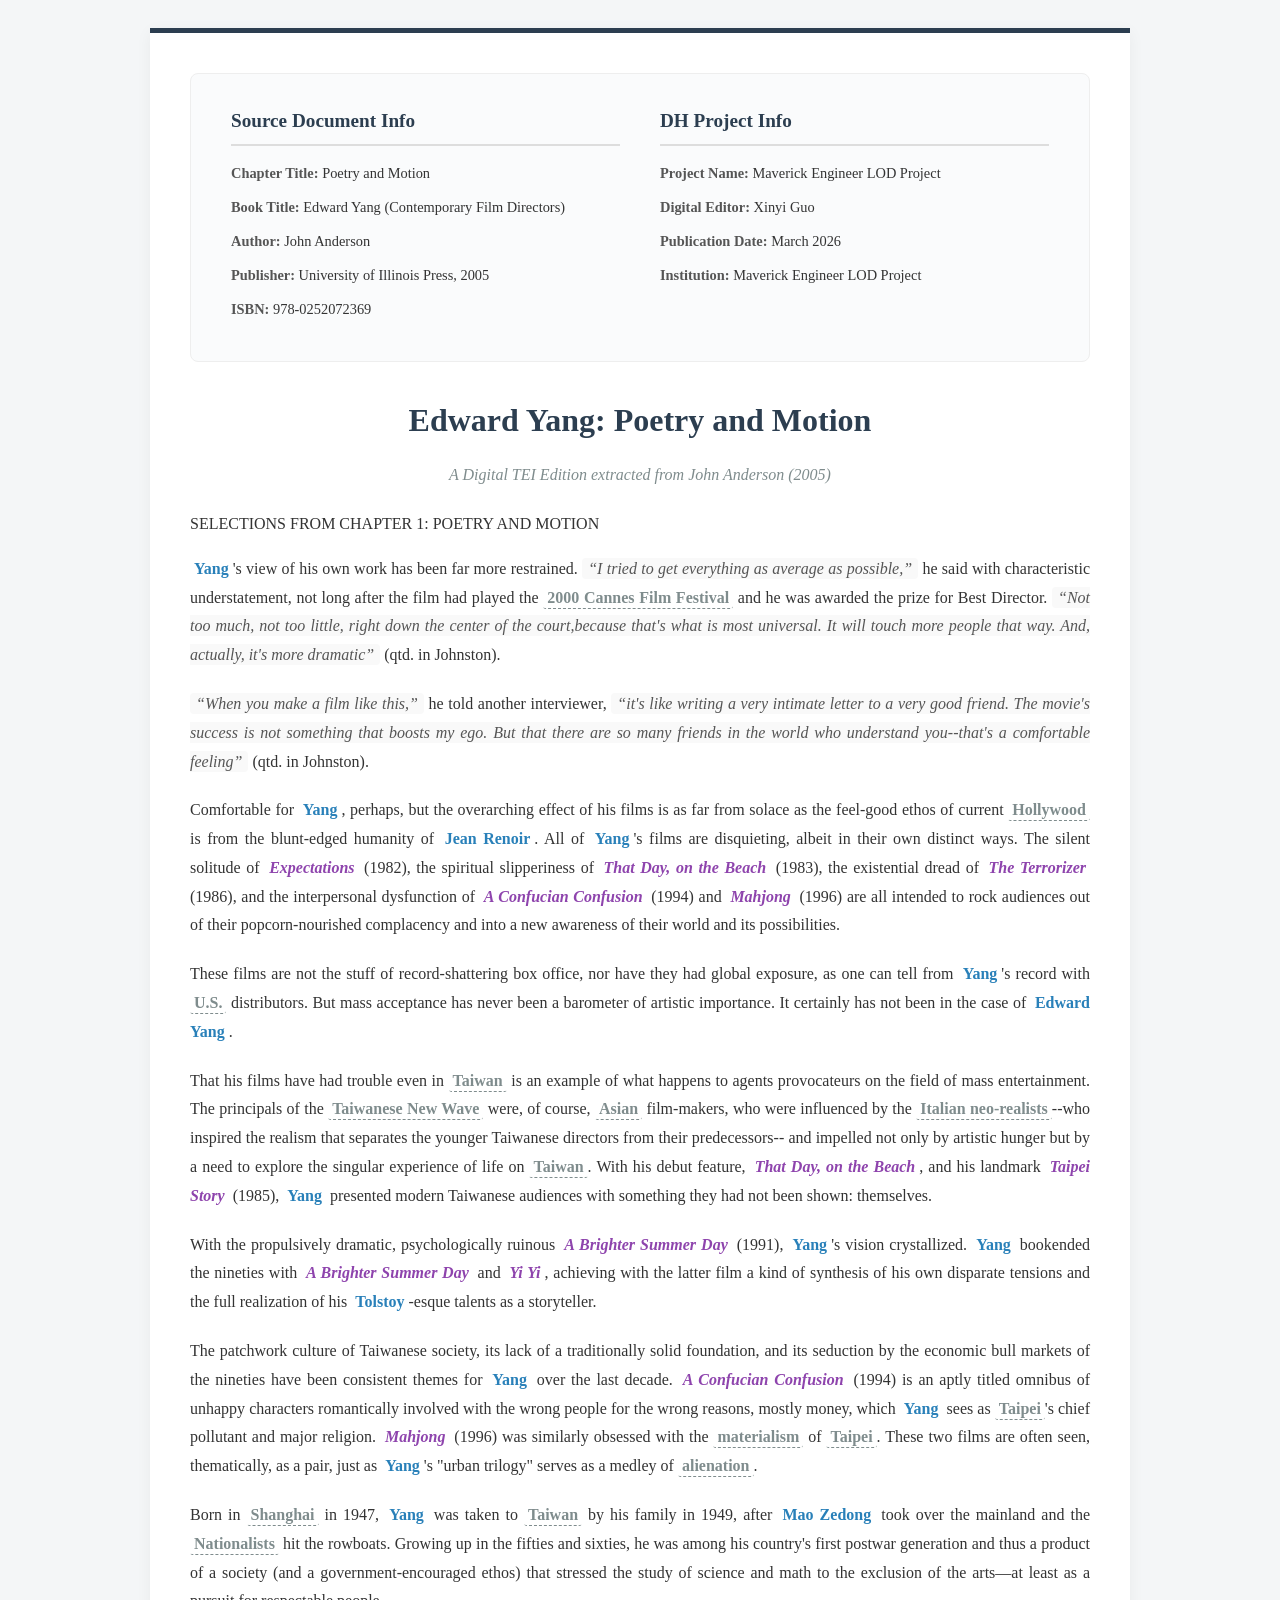
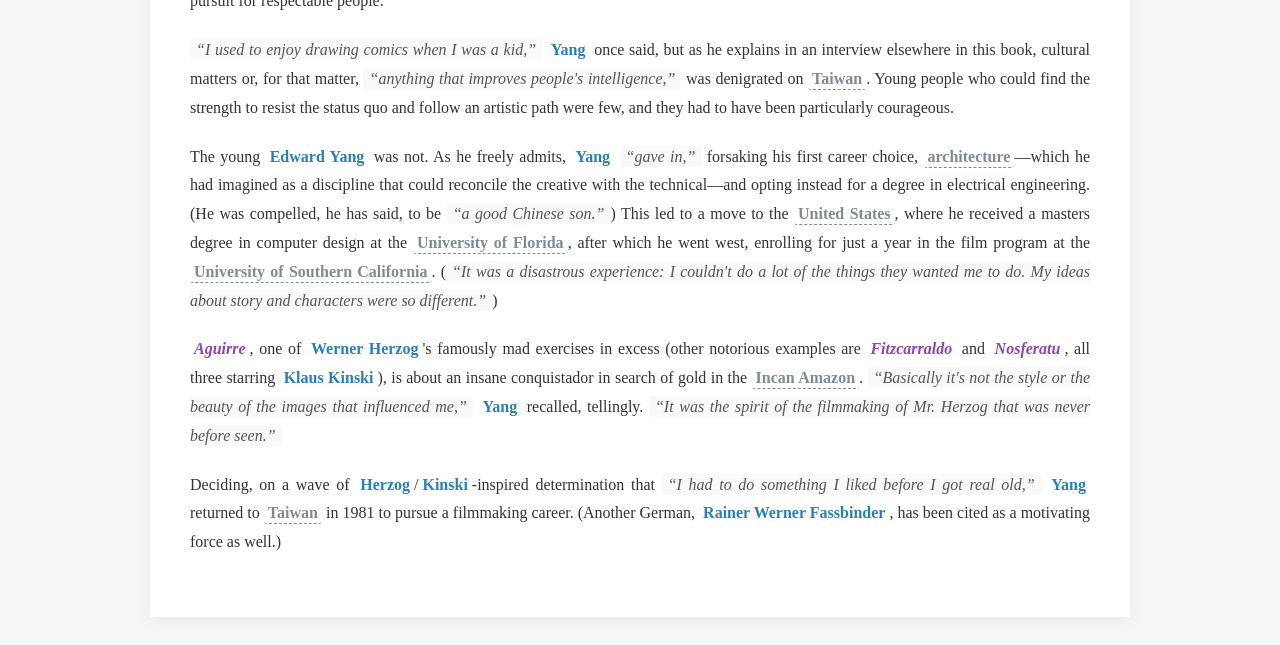
==== Fulltext/text.html @ 209e4cef "Add files via upload" ====
<!DOCTYPE html>
    <html lang="en">
    <head>
        <meta charset="UTF-8">
        <meta name="viewport" content="width=device-width, initial-scale=1.0">
        <title>Edward Yang: Digital Edition</title>
        <style>
            body { font-family: 'Georgia', serif; line-height: 1.8; color: #333; background-color: #f4f6f7; padding: 20px; }
            .container { max-width: 900px; margin: 0 auto; background: #fff; padding: 40px; box-shadow: 0 4px 15px rgba(0,0,0,0.05); border-top: 5px solid #2c3e50; }
            
            /* Metadata Section Styling (Responsive) */
            .metadata-box { display: flex; flex-wrap: wrap; background-color: #fafbfc; border: 1px solid #eee; border-radius: 8px; padding: 20px; margin-bottom: 30px; }
            .metadata-item { flex: 1; min-width: 250px; padding: 10px 20px; }
            .metadata-item h2 { font-size: 1.2em; color: #2c3e50; border-bottom: 2px solid #ddd; padding-bottom: 5px; margin-top: 0; }
            .metadata-item ul { list-style: none; padding: 0; margin: 0; }
            .metadata-item li { margin-bottom: 8px; font-size: 0.9em; }
            .metadata-label { font-weight: bold; color: #555; }

            h1 { text-align: center; color: #2c3e50; margin-top: 0; }
            
            /* 2. 文字自适应对齐 */
            p { margin-bottom: 20px; text-align: justify; }
            
            a.entity { text-decoration: none; font-weight: bold; padding: 2px 4px; border-radius: 3px; transition: background-color 0.3s; }
            
            /* 3. 人物保留蓝色 */
            .person { color: #2980b9; } .person:hover { background-color: #ebf5fb; }
            
            /* 3. 电影保留紫色斜体 */
            .movie { color: #8e44ad; font-style: italic; } .movie:hover { background-color: #f4ecf7; }
            
            /* 3. 其他所有misc实体（地名、机构、概念）统一灰色并使用虚线下划线 */
            .misc { color: #7f8c8d; border-bottom: 1px dashed #7f8c8d; } .misc:hover { background-color: #f4f6f7; } 

            /* 4. 保留引用样式 */
            .quote { font-style: italic; color: #555; background-color: #f9f9f9; padding: 2px 6px; border-radius: 4px; }
        </style>
    </head>
    <body>
        <div class="container">
            <div class="metadata-box">
                <div class="metadata-item">
                    <h2>Source Document Info</h2>
                    <ul>
                        <li><span class="metadata-label">Chapter Title:</span> Poetry and Motion</li>
                        <li><span class="metadata-label">Book Title:</span> Edward Yang (Contemporary Film Directors)</li>
                        <li><span class="metadata-label">Author:</span> John Anderson</li>
                        <li><span class="metadata-label">Publisher:</span> University of Illinois Press, 2005</li>
                        <li><span class="metadata-label">ISBN:</span> 978-0252072369</li>
                    </ul>
                </div>
                <div class="metadata-item">
                    <h2>DH Project Info</h2>
                    <ul>
                        <li><span class="metadata-label">Project Name:</span> Maverick Engineer LOD Project</li>
                        <li><span class="metadata-label">Digital Editor:</span> Xinyi Guo</li>
                        <li><span class="metadata-label">Publication Date:</span> March 2026</li>
                        <li><span class="metadata-label">Institution:</span> Maverick Engineer LOD Project</li>
                    </ul>
                </div>
            </div>

            <h1>Edward Yang: Poetry and Motion</h1>
            <p style="text-align: center; color: #7f8c8d; font-style: italic; margin-top: -10px;">A Digital TEI Edition extracted from John Anderson (2005)</p>
            
<div n="1" subtype="chapter" type="selection">
<head rend="center">SELECTIONS FROM CHAPTER 1: POETRY AND MOTION</head>
<p>
<a class="entity person" href="https://www.wikidata.org/wiki/Q716700" target="_blank" title="View Authority Record">Yang</a>'s view of his own work has been far more restrained. 
                    <span class="quote">“I tried to get everything as average as possible,”</span> he said with characteristic understatement,  
                    not long after the film had played the <a class="entity misc" href="https://www.wikidata.org/wiki/Q1089696" target="_blank">2000 Cannes Film Festival</a> 
                    and he was awarded the prize for Best Director. <span class="quote">“Not too much, not too little, right down the center of 
                    the court,because that's what is most universal. It will touch more people that way. And, actually, it's more dramatic”</span>  
                    (qtd. in Johnston).
                </p>
<p>
<span class="quote">“When you make a film like this,”</span> he told another interviewer, <span class="quote">“it's like writing a very intimate 
                    letter to a very good friend. The movie's success is not something that boosts my ego. But that there are so 
                    many friends in the world who understand you--that's a comfortable feeling”</span> (qtd. in Johnston).
                </p>
<p>
                    Comfortable for <a class="entity person" href="https://www.wikidata.org/wiki/Q716700" target="_blank" title="View Authority Record">Yang</a>, perhaps, but the overarching effect of his  
                    films is as far from solace as the feel-good ethos of current <a class="entity misc" href="https://www.wikidata.org/wiki/Q34006" target="_blank" title="View Authority Record">Hollywood</a> is  
                    from the blunt-edged humanity of <a class="entity person" href="https://www.wikidata.org/wiki/Q50713" target="_blank" title="View Authority Record">Jean Renoir</a>. All of <a class="entity person" href="https://www.wikidata.org/wiki/Q716700" target="_blank" title="View Authority Record">Yang</a>'s  
                    films are disquieting, albeit in their own distinct ways. The silent solitude of <a class="entity movie" href="https://www.imdb.com/title/tt0085626/" target="_blank" title="View Authority Record">Expectations</a> (1982), the spiritual  
                    slipperiness of <a class="entity movie" href="https://www.imdb.com/title/tt0085635/" target="_blank" title="View Authority Record">That Day, on the Beach</a> (1983), the existential dread of <a class="entity movie" href="https://www.imdb.com/title/tt0091355/" target="_blank" title="View Authority Record">The Terrorizer</a> (1986), 
                    and the interpersonal dysfunction of <a class="entity movie" href="https://www.imdb.com/title/tt0109685/" target="_blank" title="View Authority Record">A Confucian Confusion</a> (1994) and <a class="entity movie" href="https://www.imdb.com/title/tt0116962/" target="_blank" title="View Authority Record">Mahjong</a> 
                    (1996) are all intended to rock audiences out of their popcorn-nourished complacency and into a new awareness of their world and its possibilities.
                </p>
<p>
                    These films are not the stuff of record-shattering box office, nor have they had global exposure, as one can tell  
                    from <a class="entity person" href="https://www.wikidata.org/wiki/Q716700" target="_blank" title="View Authority Record">Yang</a>'s record with <a class="entity misc" href="https://www.wikidata.org/wiki/Q30" target="_blank" title="View Authority Record">U.S.</a> distributors. 
                    But mass acceptance has never been a barometer of artistic importance. It certainly has not been in the case of <a class="entity person" href="https://www.wikidata.org/wiki/Q716700" target="_blank" title="View Authority Record">Edward Yang</a>.
                </p>
<p>
                    That his films have had trouble even in <a class="entity misc" href="https://www.geonames.org/1668284" target="_blank" title="View Authority Record">Taiwan</a> is an example of what happens to 
                    agents provocateurs on the field of mass entertainment. The principals of the 
<a class="entity misc" href="https://www.wikidata.org/wiki/Q701625" target="_blank">Taiwanese New Wave</a> were, of course, 
<a class="entity misc" href="https://www.wikidata.org/wiki/Q48" target="_blank">Asian</a> film-makers, who were influenced by the 
<a class="entity misc" href="https://www.wikidata.org/wiki/Q167776" target="_blank">Italian neo-realists</a>--who inspired the  
                    realism that separates the younger Taiwanese directors from their predecessors-- and impelled not only by artistic  
                    hunger but by a need to explore the singular experience of life on <a class="entity misc" href="https://www.geonames.org/1668284" target="_blank" title="View Authority Record">Taiwan</a>.  
                    With his debut feature, <a class="entity movie" href="https://www.imdb.com/title/tt0085635/" target="_blank" title="View Authority Record">That Day, on the Beach</a>, and his landmark <a class="entity movie" href="https://www.imdb.com/title/tt0089866/" target="_blank" title="View Authority Record">Taipei Story</a> (1985), 
<a class="entity person" href="https://www.wikidata.org/wiki/Q716700" target="_blank" title="View Authority Record">Yang</a> presented modern Taiwanese audiences with something they had not been shown: themselves.
                </p>
<p>
                    With the propulsively dramatic, psychologically ruinous <a class="entity movie" href="https://www.imdb.com/title/tt0101985/" target="_blank" title="View Authority Record">A Brighter Summer Day</a> 
                    (1991), <a class="entity person" href="https://www.wikidata.org/wiki/Q716700" target="_blank" title="View Authority Record">Yang</a>'s vision crystallized. <a class="entity person" href="https://www.wikidata.org/wiki/Q716700" target="_blank" title="View Authority Record">Yang</a> 
                    bookended the nineties with <a class="entity movie" href="https://www.imdb.com/title/tt0101985/" target="_blank" title="View Authority Record">A Brighter Summer Day</a> and <a class="entity movie" href="https://www.imdb.com/title/tt0244316/" target="_blank" title="View Authority Record">Yi Yi</a>,  
                    achieving with the latter film a kind of synthesis of his own disparate tensions and the full realization of his <a class="entity person" href="https://www.wikidata.org/wiki/Q7243" target="_blank" title="View Authority Record">Tolstoy</a>-esque talents 
                    as a storyteller.
                </p>
<p>
                    The patchwork culture of Taiwanese society, its lack of a traditionally solid foundation, and its seduction by the economic bull  
                    markets of the nineties have been consistent themes for <a class="entity person" href="https://www.wikidata.org/wiki/Q716700" target="_blank" title="View Authority Record">Yang</a> over the last decade.  
<a class="entity movie" href="https://www.imdb.com/title/tt0109685/" target="_blank" title="View Authority Record">A Confucian Confusion</a> (1994) is an aptly titled omnibus of unhappy characters romantically  
                    involved with the wrong people for the wrong reasons, mostly money, which <a class="entity person" href="https://www.wikidata.org/wiki/Q716700" target="_blank" title="View Authority Record">Yang</a> sees as 
<a class="entity misc" href="https://www.geonames.org/1668341" target="_blank" title="View Authority Record">Taipei</a>'s chief pollutant and major religion. <a class="entity movie" href="https://www.imdb.com/title/tt0116962/" target="_blank" title="View Authority Record">Mahjong</a> (1996) 
                    was similarly obsessed with the <a class="entity misc" href="https://www.wikidata.org/wiki/Q7081" target="_blank" title="View Authority Record">materialism</a> of <a class="entity misc" href="https://www.geonames.org/1668341" target="_blank" title="View Authority Record">Taipei</a>.  
                    These two films are often seen, thematically, as a pair, just as <a class="entity person" href="https://www.wikidata.org/wiki/Q716700" target="_blank" title="View Authority Record">Yang</a>'s "urban trilogy" serves as 
                    a medley of <a class="entity misc" href="https://www.wikidata.org/wiki/Q545825" target="_blank" title="View Authority Record">alienation</a>.
                </p>
<gap extent="several paragraphs" reason="omitted"/>
<p>
                    Born in <a class="entity misc" href="https://www.geonames.org/1796236" target="_blank" title="View Authority Record">Shanghai</a> in <date when="1947">1947</date>, <a class="entity person" href="https://www.wikidata.org/wiki/Q716700" target="_blank" title="View Authority Record">Yang</a> was taken to 
<a class="entity misc" href="https://www.geonames.org/1668284" target="_blank" title="View Authority Record">Taiwan</a> by his family in 1949, after <a class="entity person" href="https://www.wikidata.org/wiki/Q5816" target="_blank" title="View Authority Record">Mao Zedong</a> 
                    took over the mainland and the <a class="entity misc" href="https://www.wikidata.org/wiki/Q31113" target="_blank" title="View Authority Record">Nationalists</a> hit the rowboats. Growing up 
                    in the fifties and sixties, he was among his country's first postwar generation and thus a product of a society (and a  
                    government-encouraged ethos) that stressed the study of science and math to the exclusion of the arts—at least as 
                    a pursuit for respectable people.
                </p>
<p>
<span class="quote">“I used to enjoy drawing comics when I was a kid,”</span> <a class="entity person" href="https://www.wikidata.org/wiki/Q716700" target="_blank" title="View Authority Record">Yang</a> once said, but as 
                    he explains in an interview elsewhere in this book, cultural matters or, for that 
                    matter, <span class="quote">“anything that improves people's intelligence,”</span> was denigrated on 
<a class="entity misc" href="https://www.geonames.org/1668284" target="_blank" title="View Authority Record">Taiwan</a>. Young people who could find the strength to resist the status quo 
                    and follow an artistic path were few, and they had to have been particularly courageous.
                </p>
<p>
                    The young <a class="entity person" href="https://www.wikidata.org/wiki/Q716700" target="_blank" title="View Authority Record">Edward Yang</a> was not. As he freely admits, <a class="entity person" href="https://www.wikidata.org/wiki/Q716700" target="_blank" title="View Authority Record">Yang</a>  
<span class="quote">“gave in,”</span> forsaking his first career choice, <a class="entity misc" href="https://www.wikidata.org/wiki/Q12271" target="_blank">architecture</a>—which he  
                    had imagined as a discipline that could reconcile the creative with the technical—and opting instead for a degree in electrical engineering. (He was compelled,  
                    he has said, to be <span class="quote">“a good Chinese son.”</span>) This led to a move to the <a class="entity misc" href="https://www.wikidata.org/wiki/Q30" target="_blank" title="View Authority Record">United States</a>, where he received a masters 
                    degree in computer design at the <a class="entity misc" href="https://www.wikidata.org/wiki/Q501758" target="_blank" title="View Authority Record">University of Florida</a>, after which he went west, enrolling for just a year in the film program at 
                    the <a class="entity misc" href="https://www.wikidata.org/wiki/Q4614" target="_blank" title="View Authority Record">University of Southern California</a>. (<span class="quote">“It was a disastrous experience: I couldn't do a lot of the things they wanted me to do. 
                    My ideas about story and characters were so different.”</span>)
                </p>
<p>
<a class="entity movie" href="https://www.imdb.com/title/tt0068182/" target="_blank" title="View Authority Record">Aguirre</a>, one of <a class="entity person" href="https://www.wikidata.org/wiki/Q44131" target="_blank" title="View Authority Record">Werner Herzog</a>'s famously mad 
                    exercises in excess (other notorious examples are <a class="entity movie" href="https://www.imdb.com/title/tt0083946/" target="_blank" title="View Authority Record">Fitzcarraldo</a> and 
<a class="entity movie" href="https://www.imdb.com/title/tt0079641/" target="_blank" title="View Authority Record">Nosferatu</a>, all three starring <a class="entity person" href="https://www.wikidata.org/wiki/Q55419" target="_blank" title="View Authority Record">Klaus Kinski</a>), is about an insane 
                    conquistador in search of gold in the <a class="entity misc" href="#">Incan Amazon</a>. <span class="quote">“Basically it's
                    not the style or the beauty of the images that influenced me,”</span> <a class="entity person" href="https://www.wikidata.org/wiki/Q716700" target="_blank" title="View Authority Record">Yang</a> 
                    recalled, tellingly. <span class="quote">“It was the spirit of the filmmaking of Mr. Herzog
                    that was never before seen.”</span>
</p>
<p>
                    Deciding, on a wave of <a class="entity person" href="https://www.wikidata.org/wiki/Q44131" target="_blank" title="View Authority Record">Herzog</a>/<a class="entity person" href="https://www.wikidata.org/wiki/Q55419" target="_blank" title="View Authority Record">Kinski</a>-inspired determination that 
<span class="quote">“I had to do something I liked before I got real old,”</span> <a class="entity person" href="https://www.wikidata.org/wiki/Q716700" target="_blank" title="View Authority Record">Yang</a> returned to 
<a class="entity misc" href="https://www.geonames.org/1668284" target="_blank" title="View Authority Record">Taiwan</a> in 1981 to pursue a filmmaking career. (Another German,  
<a class="entity person" href="https://www.wikidata.org/wiki/Q44426" target="_blank" title="View Authority Record">Rainer Werner Fassbinder</a>, has been cited as a motivating force as well.)
                </p>
</div>

        </div>
    </body>
    </html>
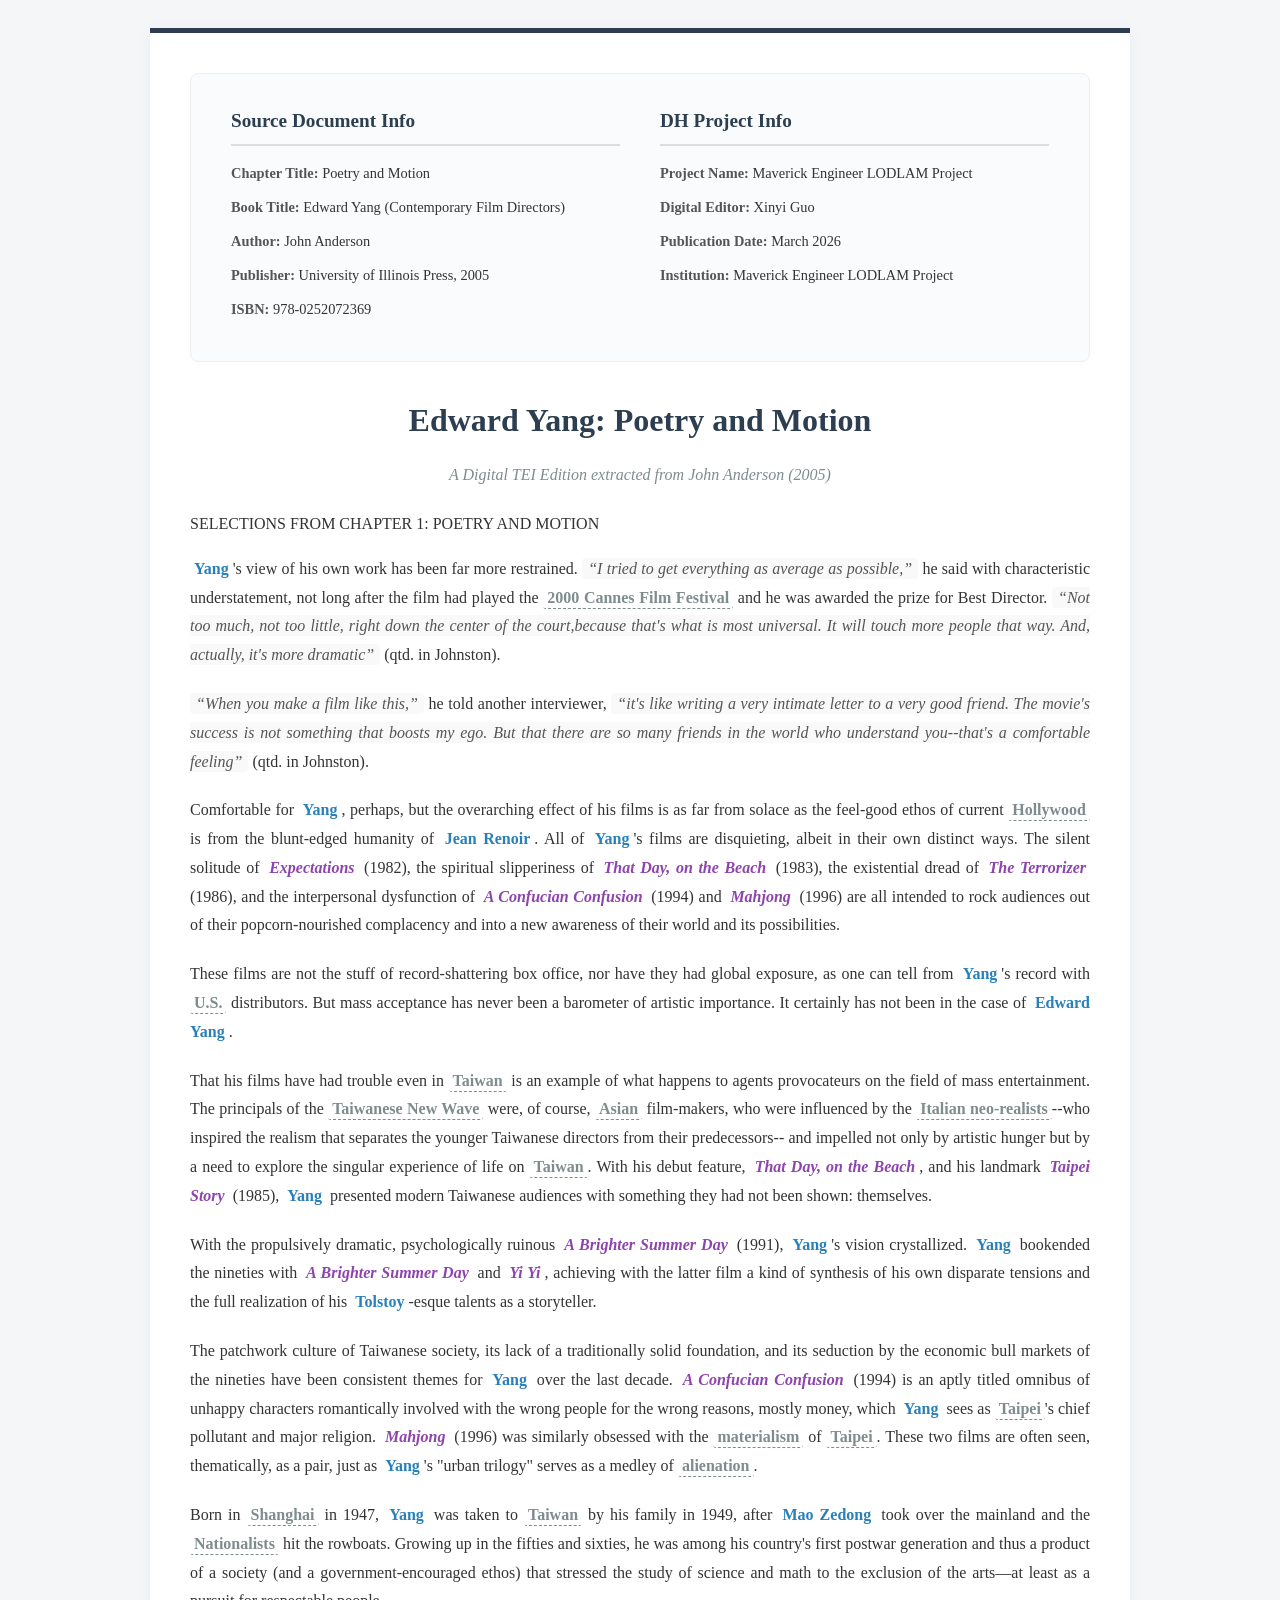
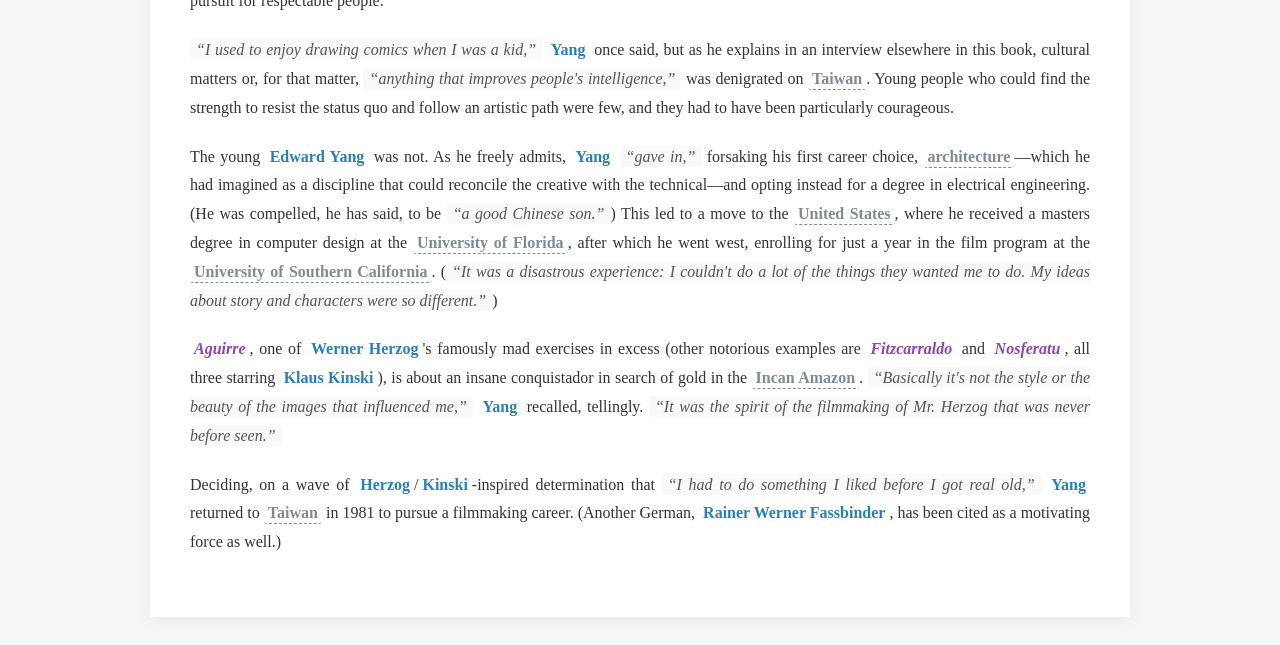
==== commit 0a079581: "Update text.html" ====
--- a/Fulltext/text.html
+++ b/Fulltext/text.html
@@ -53,10 +53,10 @@
                 <div class="metadata-item">
                     <h2>DH Project Info</h2>
                     <ul>
-                        <li><span class="metadata-label">Project Name:</span> Maverick Engineer LOD Project</li>
+                        <li><span class="metadata-label">Project Name:</span> Maverick Engineer LODLAM Project</li>
                         <li><span class="metadata-label">Digital Editor:</span> Xinyi Guo</li>
                         <li><span class="metadata-label">Publication Date:</span> March 2026</li>
-                        <li><span class="metadata-label">Institution:</span> Maverick Engineer LOD Project</li>
+                        <li><span class="metadata-label">Institution:</span> Maverick Engineer LODLAM Project</li>
                     </ul>
                 </div>
             </div>
@@ -166,4 +166,4 @@
         </div>
     </body>
     </html>
-    +    
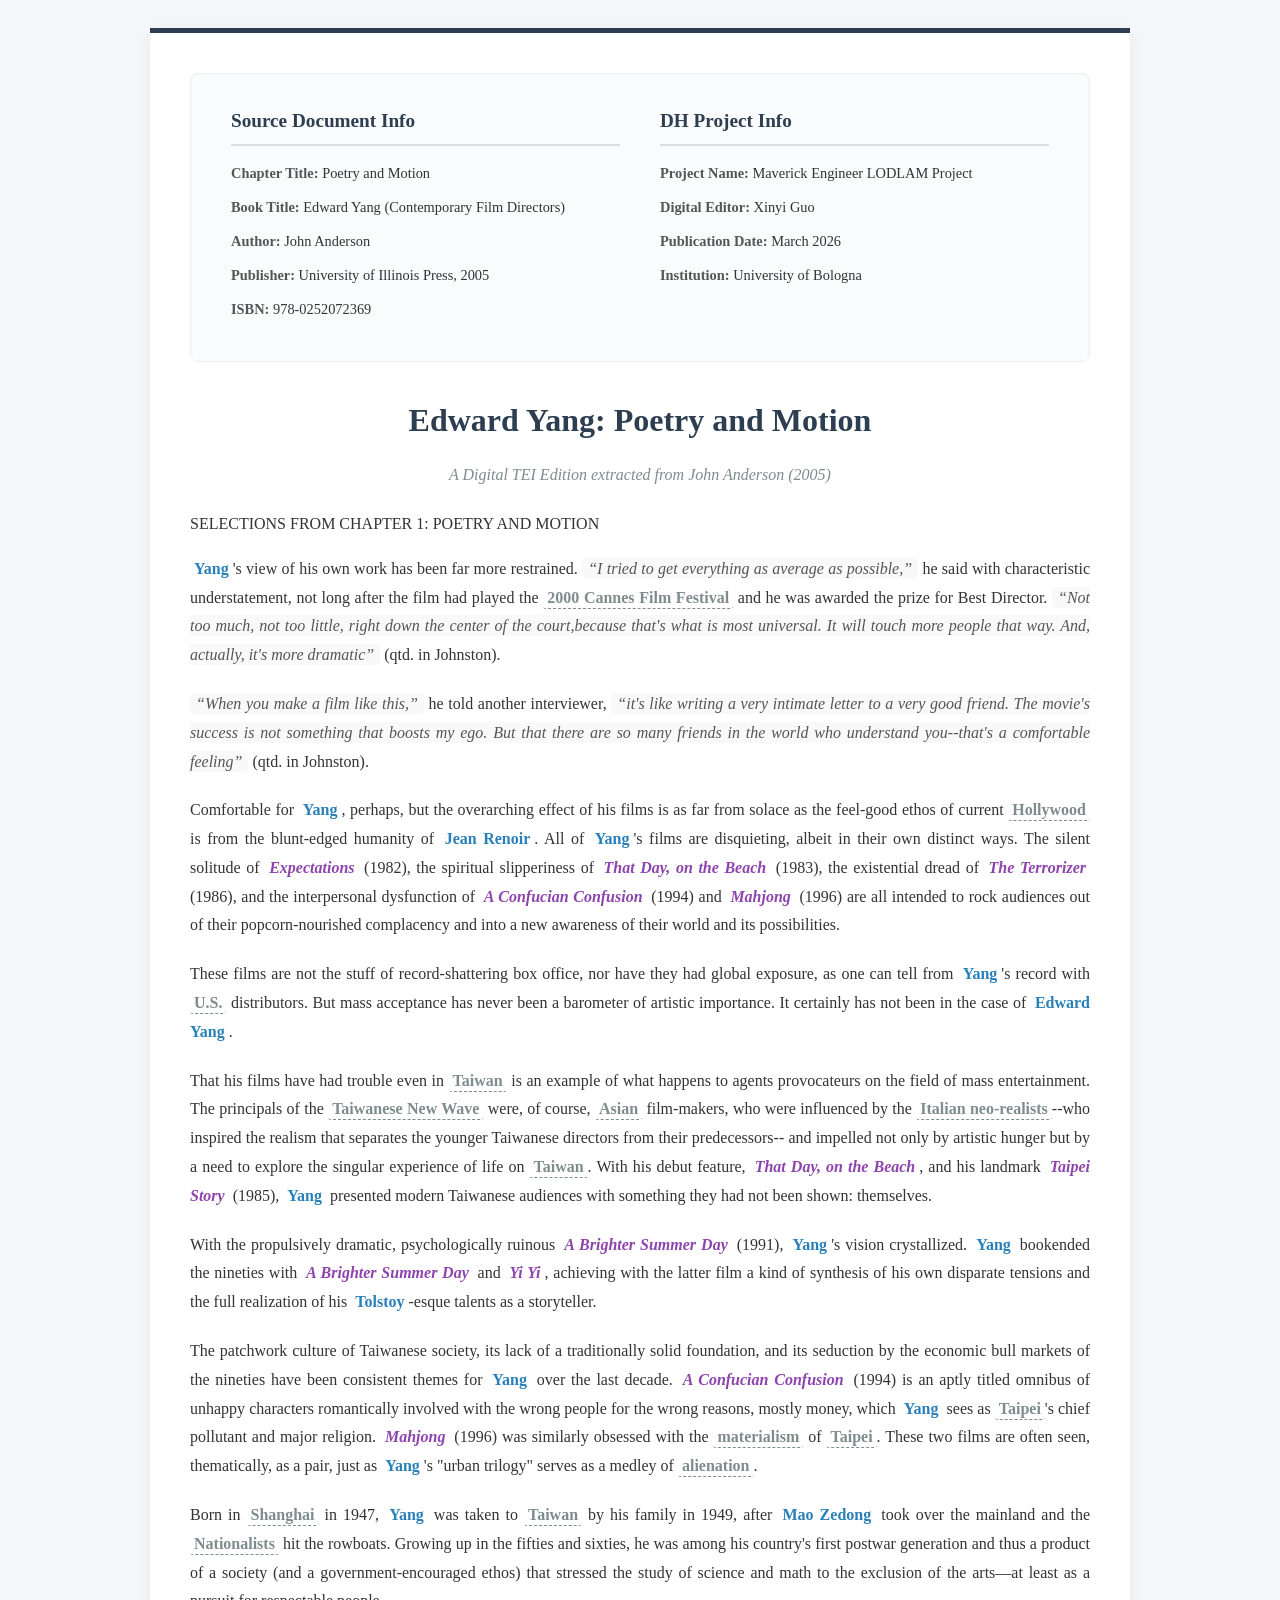
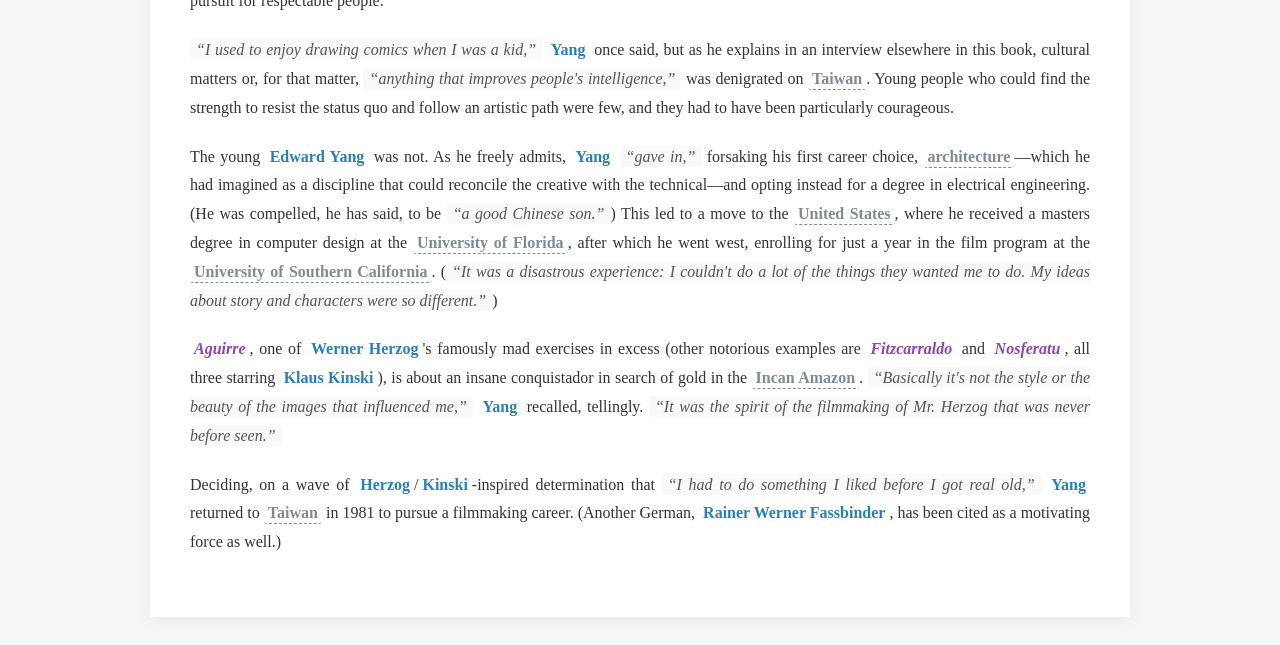
==== commit 0d4a42b1: "Update text.html" ====
--- a/Fulltext/text.html
+++ b/Fulltext/text.html
@@ -56,7 +56,7 @@
                         <li><span class="metadata-label">Project Name:</span> Maverick Engineer LODLAM Project</li>
                         <li><span class="metadata-label">Digital Editor:</span> Xinyi Guo</li>
                         <li><span class="metadata-label">Publication Date:</span> March 2026</li>
-                        <li><span class="metadata-label">Institution:</span> Maverick Engineer LODLAM Project</li>
+                        <li><span class="metadata-label">Institution:</span> University of Bologna</li>
                     </ul>
                 </div>
             </div>
